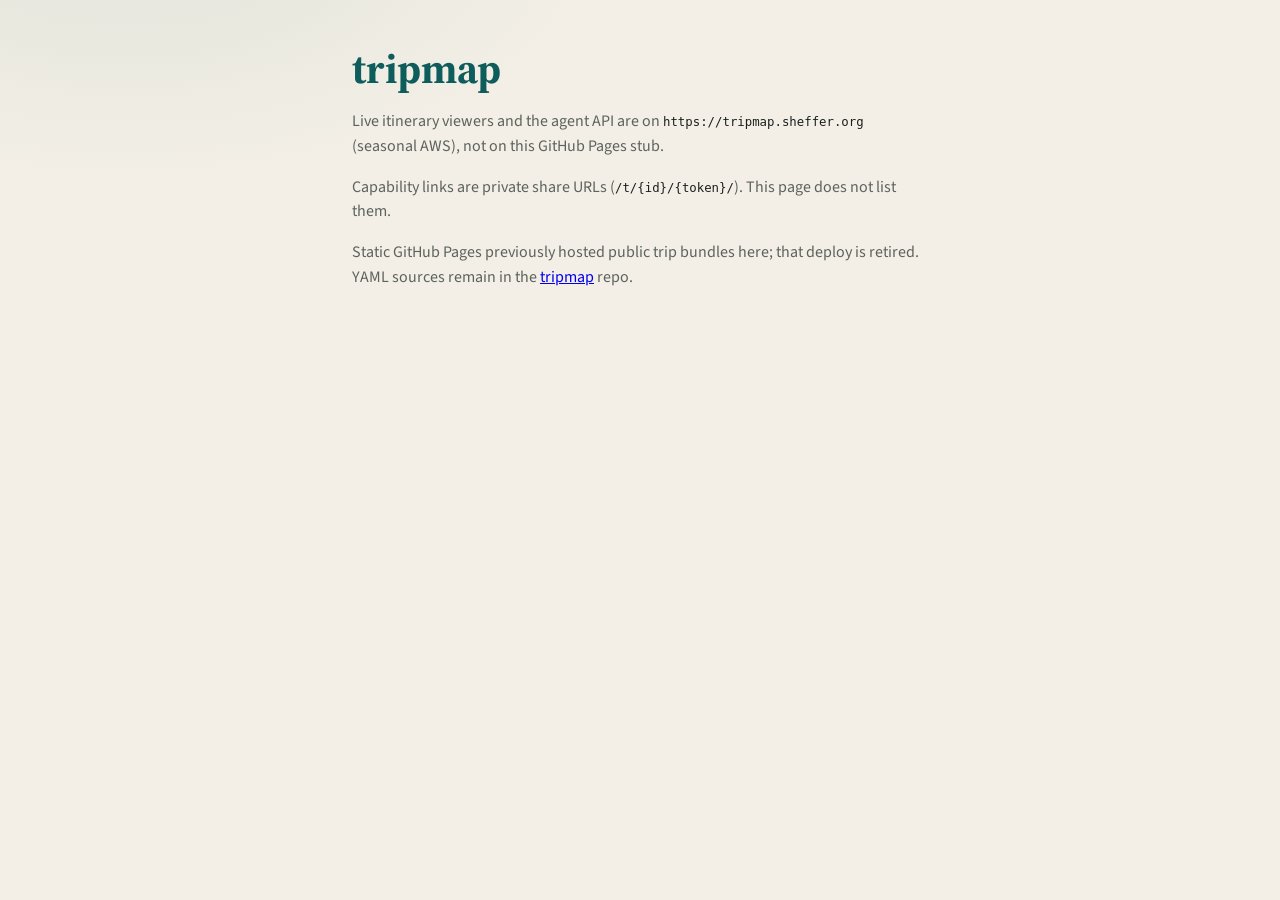
==== pages-stub/index.html @ 7bfe367b "Retire public Pages trip bundles in favor of a stub. Publish a short GitHub Pages index that points " ====
<!DOCTYPE html>
<html lang="en">
<head>
  <meta charset="utf-8" />
  <meta name="viewport" content="width=device-width, initial-scale=1" />
  <title>tripmap</title>
  <style>
    :root {
      --ink: #1a1f1c;
      --paper: #f3efe6;
      --muted: #5c635c;
      --accent: #0f5c5c;
      --serif: "Source Serif 4", "Noto Serif", Georgia, serif;
      --sans: "Source Sans 3", "Noto Sans", system-ui, sans-serif;
    }
    body {
      margin: 0;
      font-family: var(--sans);
      color: var(--ink);
      background:
        radial-gradient(900px 500px at 10% -10%, rgba(15, 92, 92, 0.08), transparent 55%),
        var(--paper);
      min-height: 100vh;
    }
    main {
      max-width: 36rem;
      margin: 0 auto;
      padding: 2.5rem 1.25rem 3rem;
    }
    h1 {
      font-family: var(--serif);
      font-size: clamp(2rem, 5vw, 2.6rem);
      margin: 0 0 0.75rem;
      color: var(--accent);
    }
    p {
      color: var(--muted);
      line-height: 1.55;
      margin: 0 0 1rem;
    }
    code {
      font-size: 0.95em;
      color: var(--ink);
    }
  </style>
  <link rel="preconnect" href="https://fonts.googleapis.com" />
  <link rel="preconnect" href="https://fonts.gstatic.com" crossorigin />
  <link href="https://fonts.googleapis.com/css2?family=Source+Sans+3:wght@400;600&family=Source+Serif+4:opsz,wght@8..60,600;8..60,700&display=swap" rel="stylesheet" />
</head>
<body>
  <main>
    <h1>tripmap</h1>
    <p>
      Live itinerary viewers and the agent API are on
      <code>https://tripmap.sheffer.org</code> (seasonal AWS), not on this
      GitHub Pages stub.
    </p>
    <p>
      Capability links are private share URLs
      (<code>/t/{id}/{token}/</code>). This page does not list them.
    </p>
    <p>
      Static GitHub Pages previously hosted public trip bundles here; that
      deploy is retired. YAML sources remain in the
      <a href="https://github.com/yaronf/tripmap">tripmap</a> repo.
    </p>
  </main>
</body>
</html>
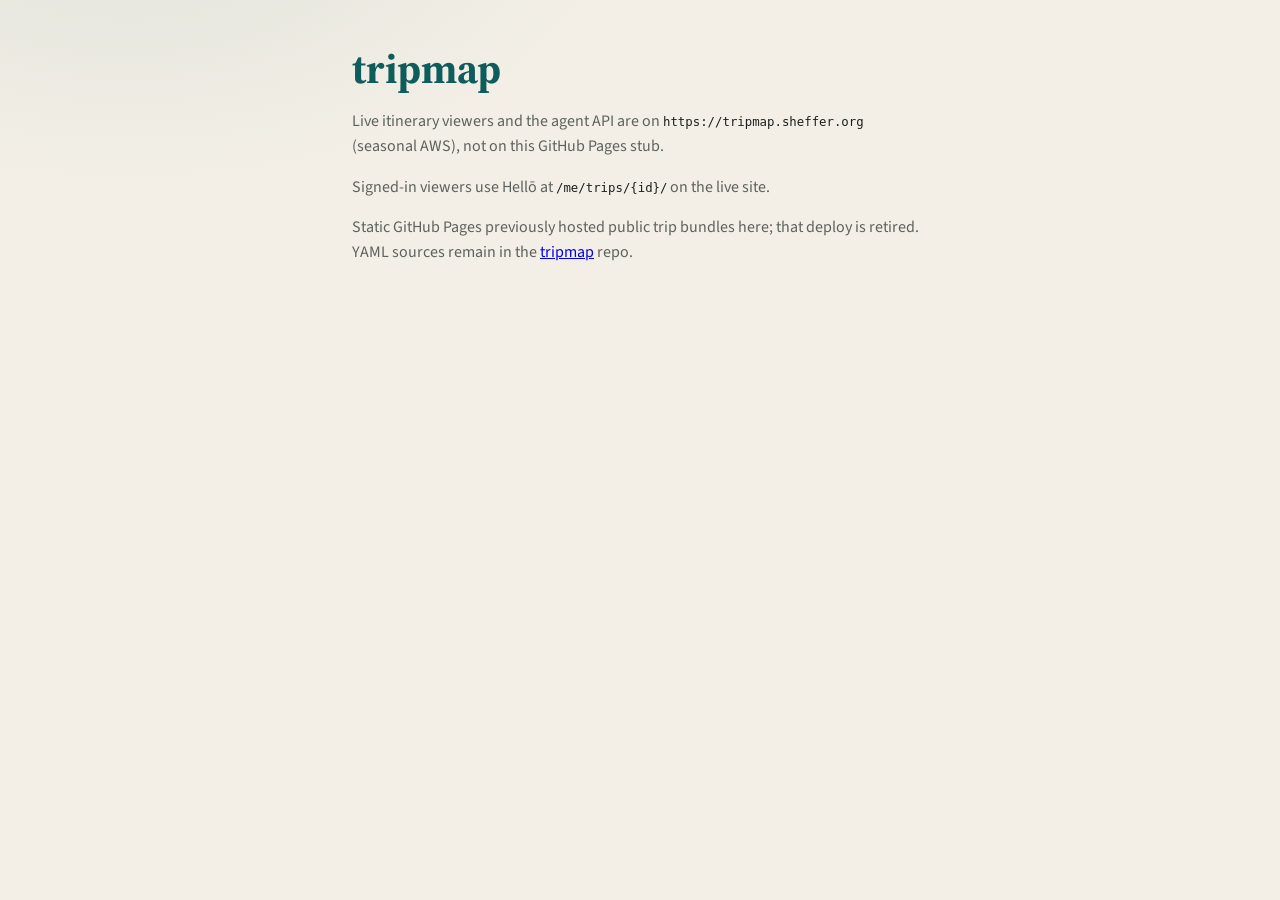
==== commit 7677d9bc: "Improve viewer notes/comments UX and drop capability URLs. Render stop notes (including flights), pe" ====
--- a/pages-stub/index.html
+++ b/pages-stub/index.html
@@ -56,8 +56,8 @@
       GitHub Pages stub.
     </p>
     <p>
-      Capability links are private share URLs
-      (<code>/t/{id}/{token}/</code>). This page does not list them.
+      Signed-in viewers use Hellō at
+      <code>/me/trips/{id}/</code> on the live site.
     </p>
     <p>
       Static GitHub Pages previously hosted public trip bundles here; that
